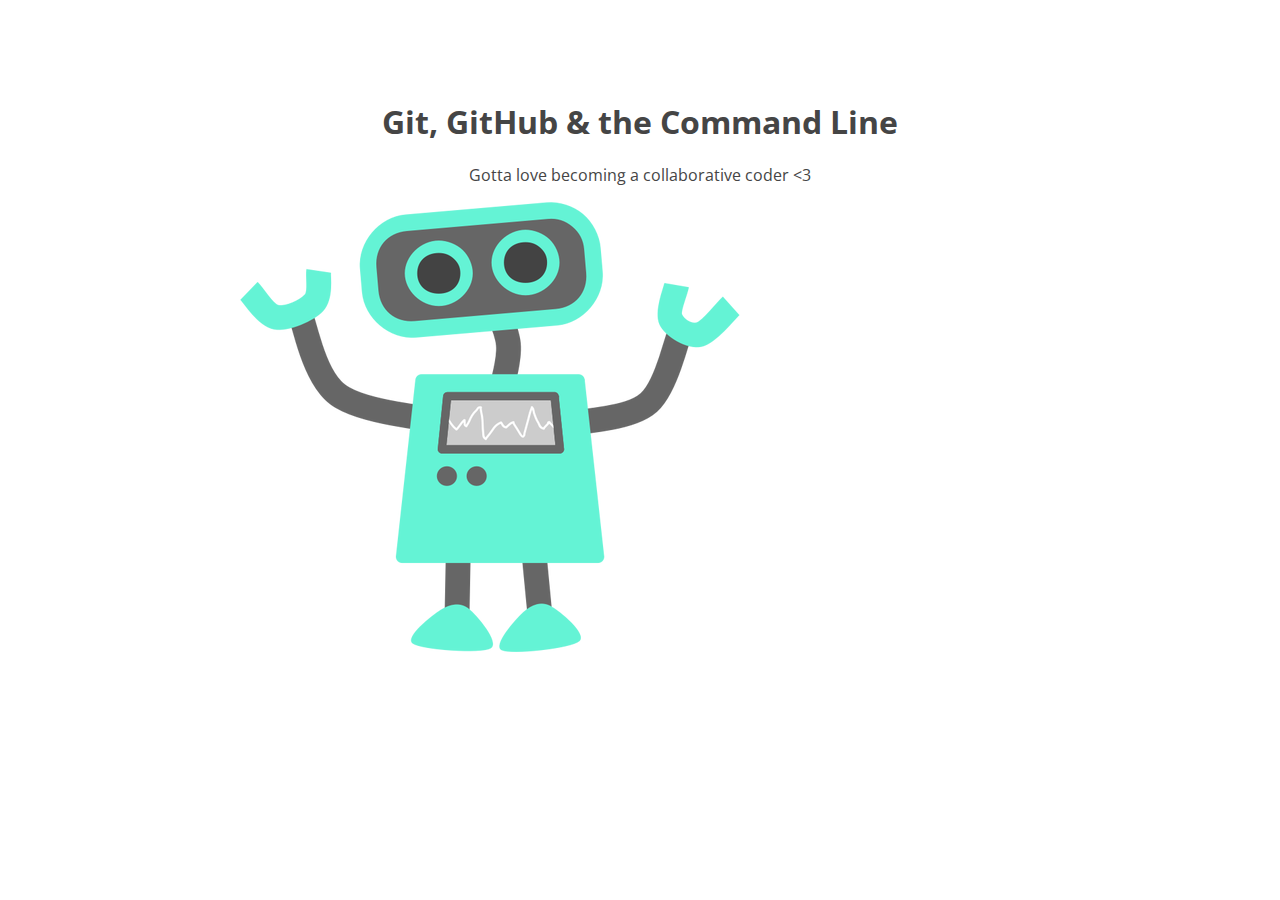
==== index.html @ f6e697e7 "My first website project commit...heyyy.." ====
<!DOCTYPE html>
<html lang="en">
<head>
	<meta charset="UTF-8">
	<title>Let's Learn Git, GitHub and the Command Line</title>
	<link href='http://fonts.googleapis.com/css?family=Open+Sans' rel='stylesheet' type='text/css'>
	<link rel="stylesheet" href="css/style.css">
</head>
<body>
	<section>
		<h1>Git, GitHub & the Command Line</h1>
		<p>Gotta love becoming a collaborative coder <3</p>
		<img src="img/happy-blue-robot.png">
	</section>
</body>
</html>
---- css/style.css ----
section {
	width: 800px;
	margin: 100px auto;
}
section h1,
section p {
	text-align: center;
	color: #454545;
}
section h1 {
	font: 32px 'Open Sans';
	font-weight: bold;
}
section p {
	font: 16px 'Open Sans';
}
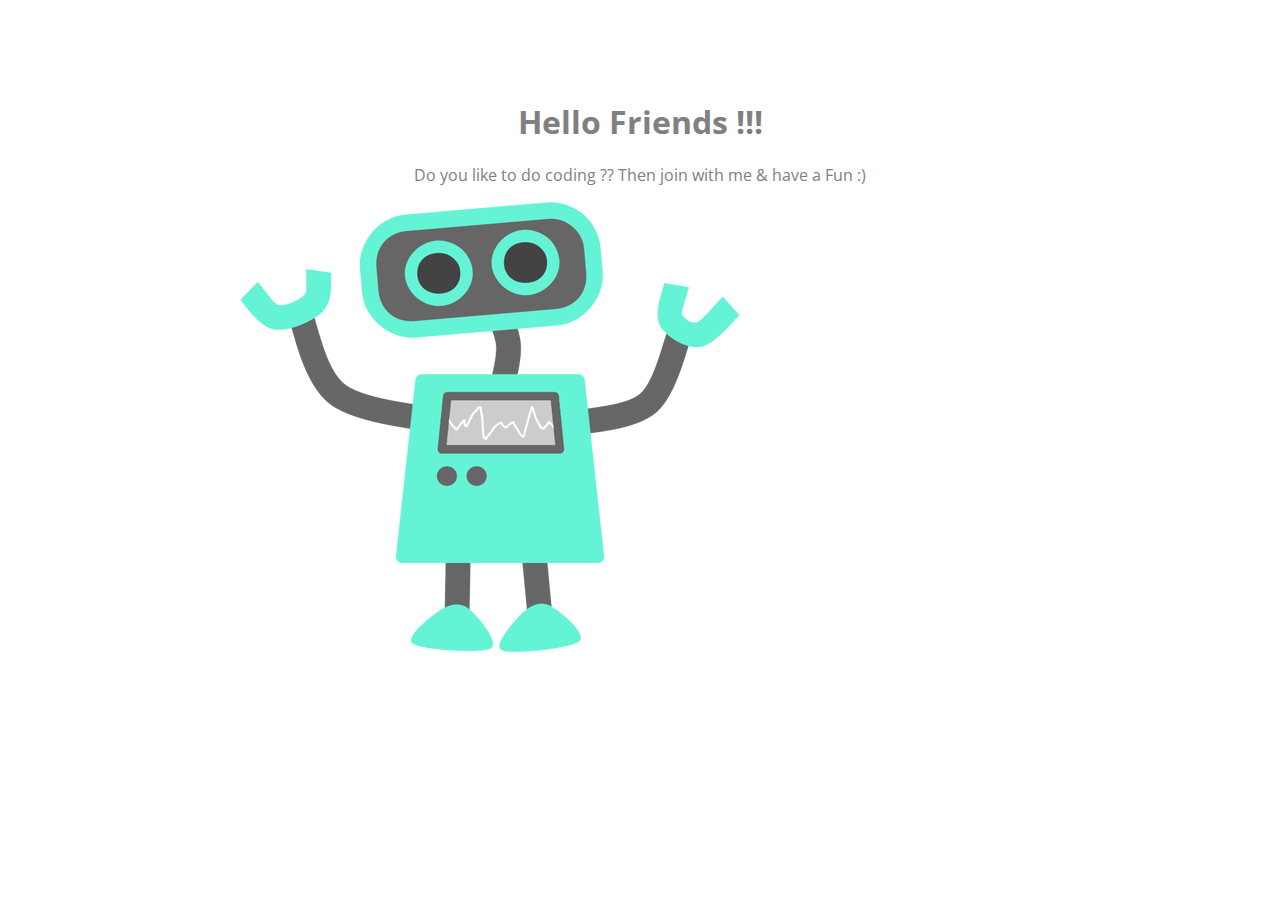
==== commit 0d287737: "Changed save" ====
--- a/index.html
+++ b/index.html
@@ -8,8 +8,8 @@
 </head>
 <body>
 	<section>
-		<h1>Git, GitHub & the Command Line</h1>
-		<p>Gotta love becoming a collaborative coder <3</p>
+		<h1>Hello Friends !!!</h1>
+		<p> Do you like to do coding ?? Then join with me & have a Fun :)</p>
 		<img src="img/happy-blue-robot.png">
 	</section>
 </body>
--- a/css/style.css
+++ b/css/style.css
@@ -5,7 +5,7 @@
 section h1,
 section p {
 	text-align: center;
-	color: #454545;
+	color: grey;
 }
 section h1 {
 	font: 32px 'Open Sans';
